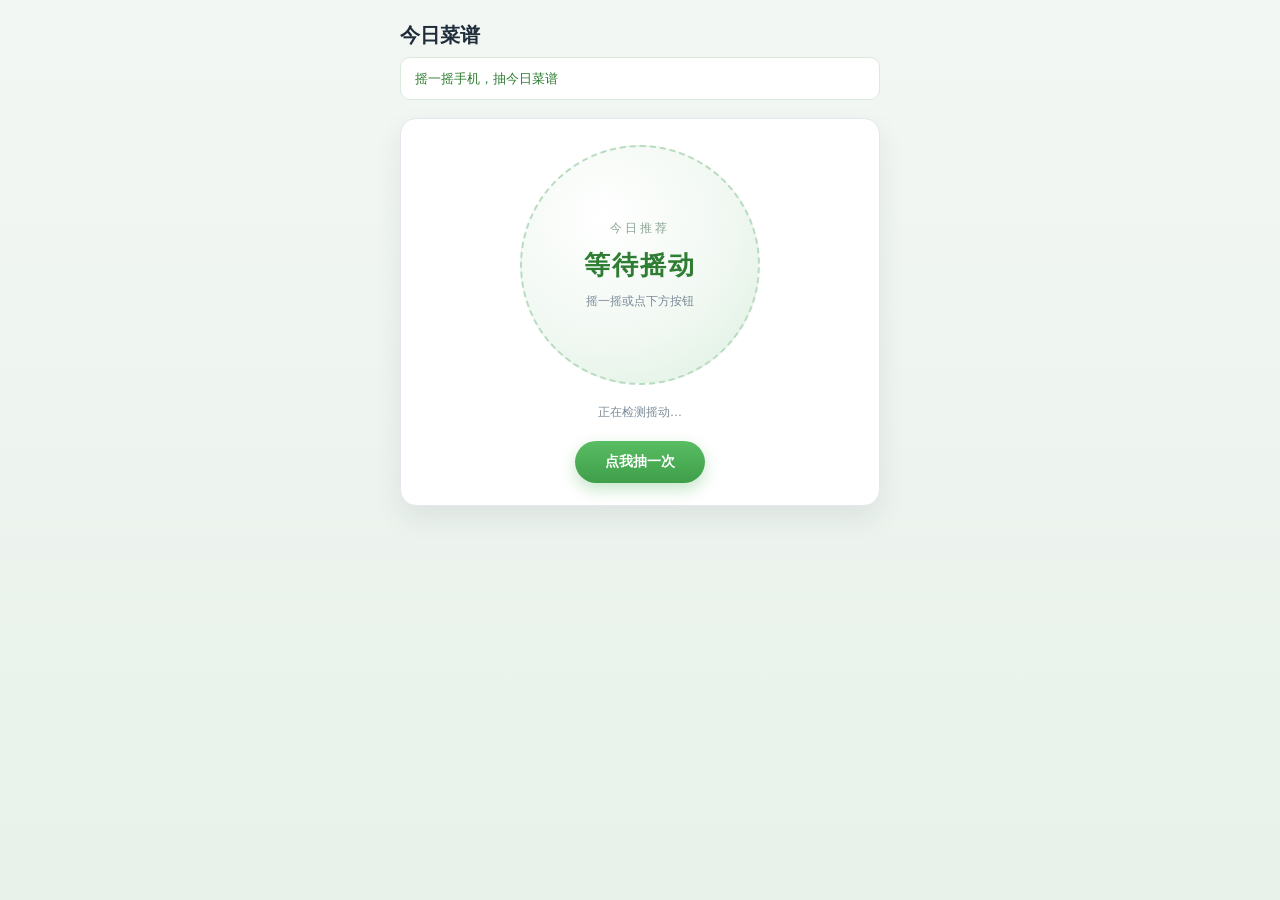
==== mobile-sensor.html @ 1d5084a4 "Add mobile interaction tasks: touch probe, gesture, zoom, sensor" ====
<!DOCTYPE html>
<!--
=========================================================
 * 文件名称：mobile-sensor.html
 * 作    者：叶浩然
 * 学    号：24002120407
 * 建立时间：2026-11-18
 * 大模型：Trae
 * 功能名称：任务四 · 摇一摇抽今日菜谱（devicemotion + 18 阈值 + 1.5s 冷却）
 * =========================================================
-->
<html lang="zh-CN">
<head>
    <meta charset="UTF-8" />
    <meta name="viewport" content="width=device-width, initial-scale=1.0, maximum-scale=1.0, user-scalable=no" />
    <title>摇一摇 · 今日菜谱</title>
    <style>
        * {
            box-sizing: border-box;
            margin: 0;
            padding: 0;
        }

        body {
            font-family: "Microsoft YaHei", "PingFang SC", "Helvetica Neue", Arial, sans-serif;
            background: linear-gradient(180deg, #f3f7f4 0%, #e8f1ea 100%);
            color: #26313c;
            min-height: 100vh;
            padding: 22px 14px 32px;
            -webkit-text-size-adjust: 100%;
        }

        .yhr_page {
            max-width: 480px;
            margin: 0 auto;
        }

        .yhr_head h1 {
            font-size: 1.22rem;
            color: #1f2d3a;
        }

        /* 页面提示文字 */
        .yhr_tip {
            margin-top: 8px;
            font-size: 0.82rem;
            color: #2e7d32;
            background: #fff;
            border: 1px solid #dbe9dd;
            border-radius: 10px;
            padding: 10px 14px;
            line-height: 1.6;
        }

        /* ========== 抽取面板 ========== */
        .yhr_panel {
            margin-top: 18px;
            background: #fff;
            border: 1px solid #e3e8ee;
            border-radius: 16px;
            padding: 26px 18px 22px;
            text-align: center;
            box-shadow: 0 12px 28px rgba(30, 40, 50, 0.08);
        }

        /* 圆形餐盘，用于承载抽取结果 */
        .yhr_plate {
            width: 240px;
            height: 240px;
            margin: 0 auto;
            border-radius: 50%;
            background: radial-gradient(circle at 35% 30%, #ffffff 0%, #f1f8f2 55%, #dcf0e0 100%);
            border: 2px dashed #b9dcc0;
            display: flex;
            flex-direction: column;
            align-items: center;
            justify-content: center;
            padding: 24px;
            overflow: hidden;
        }

        .yhr_label {
            font-size: 0.74rem;
            color: #8aa392;
            letter-spacing: 3px;
            margin-bottom: 10px;
        }

        .yhr_result {
            font-size: 1.65rem;
            font-weight: 700;
            color: #2e7d32;
            letter-spacing: 2px;
            line-height: 1.4;
            word-break: break-all;
        }

        .yhr_tag {
            margin-top: 10px;
            font-size: 0.72rem;
            color: #7c8b98;
        }

        /* 弹出动画：缩放到略大于 1 再回落 */
        @keyframes yhr_pop {
            0% {
                transform: scale(0.6);
                opacity: 0;
            }
            60% {
                transform: scale(1.08);
                opacity: 1;
            }
            100% {
                transform: scale(1);
                opacity: 1;
            }
        }

        .yhr_pop {
            animation: yhr_pop 0.45s ease;
        }

        /* ========== 状态与按钮 ========== */
        .yhr_status {
            min-height: 22px;
            margin-top: 18px;
            font-size: 0.78rem;
            color: #7c8b98;
            line-height: 1.6;
        }

        .yhr_status.yhr_warn {
            color: #e0533d;
        }

        .yhr_btn {
            margin-top: 16px;
            font: inherit;
            font-size: 0.86rem;
            font-weight: 600;
            color: #fff;
            background: linear-gradient(180deg, #59bd63, #3f9e4a);
            border: none;
            border-radius: 22px;
            padding: 12px 30px;
            cursor: pointer;
            box-shadow: 0 6px 16px rgba(76, 175, 80, 0.32);
        }

        .yhr_btn:active {
            transform: translateY(1px);
            box-shadow: 0 3px 10px rgba(76, 175, 80, 0.28);
        }
    </style>
</head>
<body>
    <main class="yhr_page">
        <header class="yhr_head">
            <h1>今日菜谱</h1>
            <!-- 需求 1：页面提示 -->
            <p class="yhr_tip">摇一摇手机，抽今日菜谱</p>
        </header>

        <section class="yhr_panel">
            <div class="yhr_plate">
                <p class="yhr_label">今日推荐</p>
                <div class="yhr_result" id="yhrResult">等待摇动</div>
                <p class="yhr_tag" id="yhrTag">摇一摇或点下方按钮</p>
            </div>

            <p class="yhr_status" id="yhrStatus">正在检测摇动…</p>

            <!-- 需求 5：降级方案按钮 -->
            <button class="yhr_btn" id="yhrBtn" type="button">点我抽一次</button>
        </section>
    </main>

    <script>
    (function () {
        'use strict';

        /* ================= 元素引用 ================= */
        var yhr_result = document.getElementById('yhrResult');
        var yhr_tag = document.getElementById('yhrTag');
        var yhr_status = document.getElementById('yhrStatus');
        var yhr_btn = document.getElementById('yhrBtn');

        /* ================= 菜谱数据 ================= */
        var yhr_dishes = [
            { name: '红烧肉', tag: '浓油赤酱 · 下饭首选' },
            { name: '清蒸鲈鱼', tag: '清淡鲜美 · 时令推荐' },
            { name: '番茄牛腩', tag: '酸甜浓郁 · 汤汁拌饭' },
            { name: '宫保鸡丁', tag: '微辣回甜 · 经典川味' },
            { name: '麻婆豆腐', tag: '麻辣鲜香 · 热气腾腾' },
            { name: '蒜蓉西兰花', tag: '清爽解腻 · 少油快炒' },
            { name: '糖醋排骨', tag: '酸甜开胃 · 老少皆宜' },
            { name: '抹茶提拉米苏', tag: '微苦回甘 · 餐后甜点' }
        ];

        /* ================= 参数与状态 ================= */
        var yhr_threshold = 18;        // 合成加速度阈值（m/s²），超过判定为摇动
        var yhr_cooldown = 1500;       // 冷却时长（ms），防止一次摇动重复触发
        var yhr_watchdog = 1600;       // 无数据超时时间（ms），用于判断设备不支持

        var yhr_lastShake = 0;         // 上次触发摇动的时间戳
        var yhr_hasData = false;       // 是否收到过有效的加速度数据
        var yhr_listening = false;     // 是否已绑定 devicemotion
        var yhr_lastIndex = -1;        // 上一次抽到的菜，避免连续重复
        var yhr_supported = ('DeviceMotionEvent' in window);

        /**
         * 函数主要实现功能：随机抽取一道菜，更新菜名与标签并播放弹出动画
         */
        function yhrDrawDish() {
            var yhr_index = Math.floor(Math.random() * yhr_dishes.length);
            // 只有多于 1 道菜时，避免连续两次抽到同一道
            if (yhr_dishes.length > 1 && yhr_index === yhr_lastIndex) {
                yhr_index = (yhr_index + 1 + Math.floor(Math.random() * (yhr_dishes.length - 1))) % yhr_dishes.length;
            }
            yhr_lastIndex = yhr_index;

            var yhr_dish = yhr_dishes[yhr_index];
            yhr_result.textContent = yhr_dish.name;
            yhr_tag.textContent = yhr_dish.tag;

            // 先移除动画类并强制重排，保证每次都能重新触发动画
            yhr_result.classList.remove('yhr_pop');
            void yhr_result.offsetWidth;
            yhr_result.classList.add('yhr_pop');
        }

        /**
         * 函数主要实现功能：更新面板下方的状态提示文字
         * @param {string} text - 提示内容
         * @param {boolean} warn - 是否为异常提示（红色）
         */
        function yhrSetStatus(text, warn) {
            yhr_status.textContent = text;
            if (warn) {
                yhr_status.classList.add('yhr_warn');
            } else {
                yhr_status.classList.remove('yhr_warn');
            }
        }

        /**
         * 函数主要实现功能：显示设备不支持的提示，并保留“点我抽一次”作为降级方案
         */
        function yhrShowUnsupported() {
            if (yhr_hasData) {
                return;
            }
            yhrSetStatus('当前设备不支持，请用手机打开', true);
            yhr_tag.textContent = '也可以直接点下方按钮抽取';
        }

        /**
         * 函数主要实现功能：监听 devicemotion，用 accelerationIncludingGravity 计算合成加速度并判断是否摇动
         * @param {DeviceMotionEvent} e - 设备运动事件对象
         */
        function yhrOnMotion(e) {
            var yhr_acc = e.accelerationIncludingGravity;
            if (!yhr_acc) {
                return;
            }
            // 三项全为 null 说明设备没有提供加速度数据
            if (yhr_acc.x === null && yhr_acc.y === null && yhr_acc.z === null) {
                return;
            }

            if (!yhr_hasData) {
                yhr_hasData = true;
                yhrSetStatus('检测中：摇一摇手机即可抽菜', false);
            }

            var yhr_x = yhr_acc.x || 0;
            var yhr_y = yhr_acc.y || 0;
            var yhr_z = yhr_acc.z || 0;
            // 合成加速度：静止时约为 9.8（重力），剧烈晃动时会明显变大
            var yhr_magnitude = Math.sqrt(yhr_x * yhr_x + yhr_y * yhr_y + yhr_z * yhr_z);

            if (yhr_magnitude <= yhr_threshold) {
                return;
            }

            // 1.5 秒冷却，冷却期内的抖动直接忽略
            var yhr_now = Date.now();
            if (yhr_now - yhr_lastShake < yhr_cooldown) {
                return;
            }
            yhr_lastShake = yhr_now;

            yhrDrawDish();
            yhrSetStatus('检测到摇动，已抽取一道菜', false);
        }

        /**
         * 函数主要实现功能：绑定 devicemotion 监听，并启动“无数据”超时检测
         */
        function yhrStartListen() {
            if (yhr_listening || !yhr_supported) {
                return;
            }
            yhr_listening = true;
            window.addEventListener('devicemotion', yhrOnMotion, { passive: true });
            setTimeout(function () {
                if (!yhr_hasData) {
                    yhrShowUnsupported();
                }
            }, yhr_watchdog);
        }

        /**
         * 函数主要实现功能：点击降级按钮时抽取一道菜；iOS 上同时尝试申请体感权限
         */
        function yhrOnButtonClick() {
            // iOS 13+ 需要用户手势才能申请体感权限
            if (yhr_supported && !yhr_hasData &&
                typeof window.DeviceMotionEvent.requestPermission === 'function') {
                window.DeviceMotionEvent.requestPermission().then(function (state) {
                    if (state === 'granted') {
                        yhrStartListen();
                    }
                }).catch(function () {
                    // 用户拒绝授权时保持按钮降级方案
                });
            }
            yhrDrawDish();
            yhrSetStatus('已使用按钮抽取（摇一摇仍可继续）', false);
        }

        /**
         * 函数主要实现功能：初始化页面，判断设备能力并绑定按钮事件
         */
        function yhrInit() {
            yhr_btn.addEventListener('click', yhrOnButtonClick);

            if (!yhr_supported) {
                yhrShowUnsupported();
                return;
            }
            yhrStartListen();
        }

        yhrInit();
    })();
    </script>
</body>
</html>
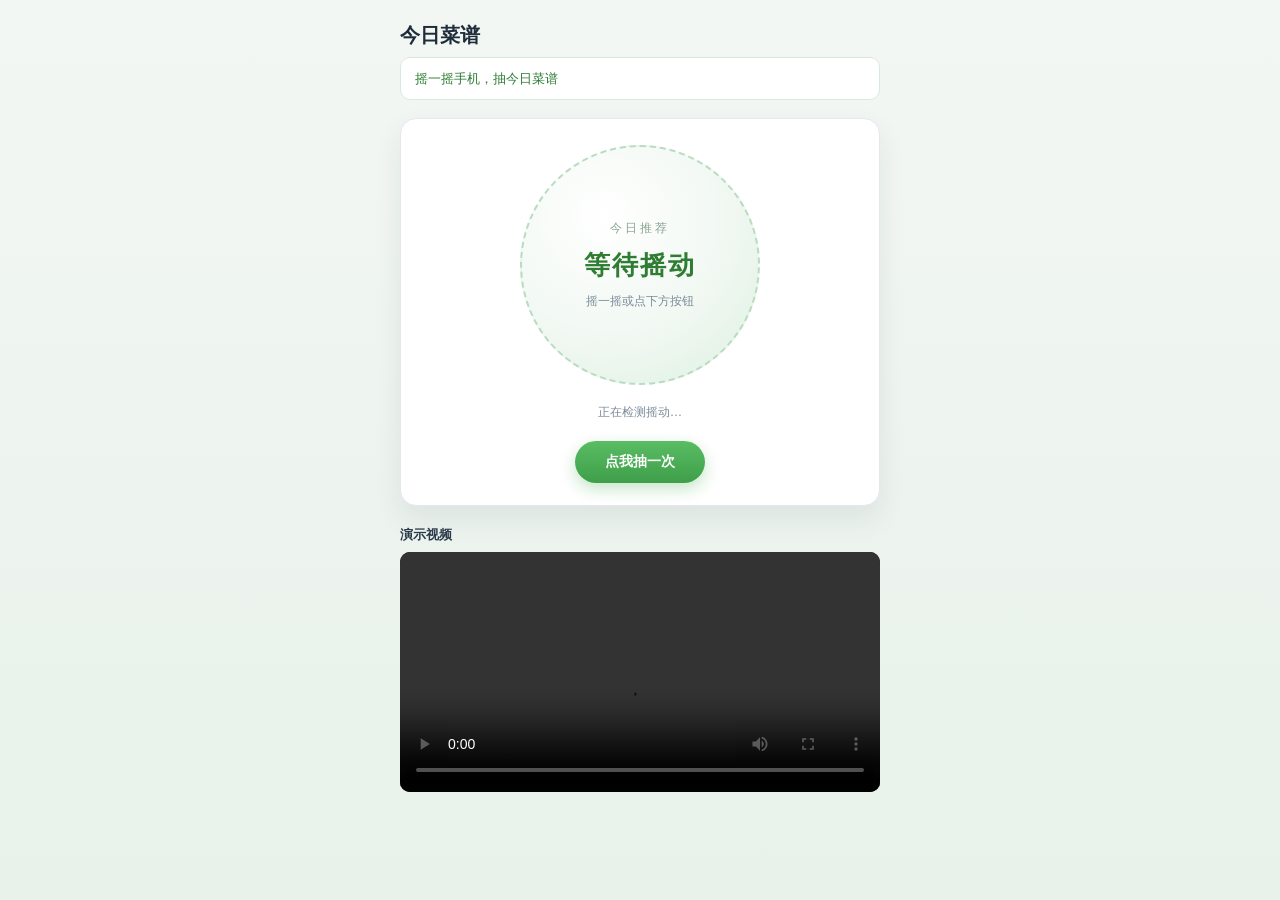
==== commit 5ba0ef62: "Rewrite AGENTS.md for actual project, add homepage sidebar entries, move demo videos into task pages" ====
--- a/mobile-sensor.html
+++ b/mobile-sensor.html
@@ -152,6 +152,25 @@
             transform: translateY(1px);
             box-shadow: 0 3px 10px rgba(76, 175, 80, 0.28);
         }
+
+        /* ========== 演示视频 ========== */
+        .yhr_demo {
+            margin-top: 20px;
+        }
+
+        .yhr_demo-title {
+            margin-bottom: 8px;
+            font-size: 0.82rem;
+            font-weight: 600;
+            color: #2b3a4a;
+        }
+
+        .yhr_demo video {
+            display: block;
+            width: 100%;
+            border-radius: 10px;
+            background: #000;
+        }
     </style>
 </head>
 <body>
@@ -173,6 +192,12 @@
 
             <!-- 需求 5：降级方案按钮 -->
             <button class="yhr_btn" id="yhrBtn" type="button">点我抽一次</button>
+        </section>
+
+        <!-- 任务四演示视频：摇动检测 / 随机抽取 / 降级按钮 -->
+        <section class="yhr_demo">
+            <h2 class="yhr_demo-title">演示视频</h2>
+            <video src="videos/mobile-sensor-demo.mp4" controls playsinline webkit-playsinline preload="metadata"></video>
         </section>
     </main>
 
